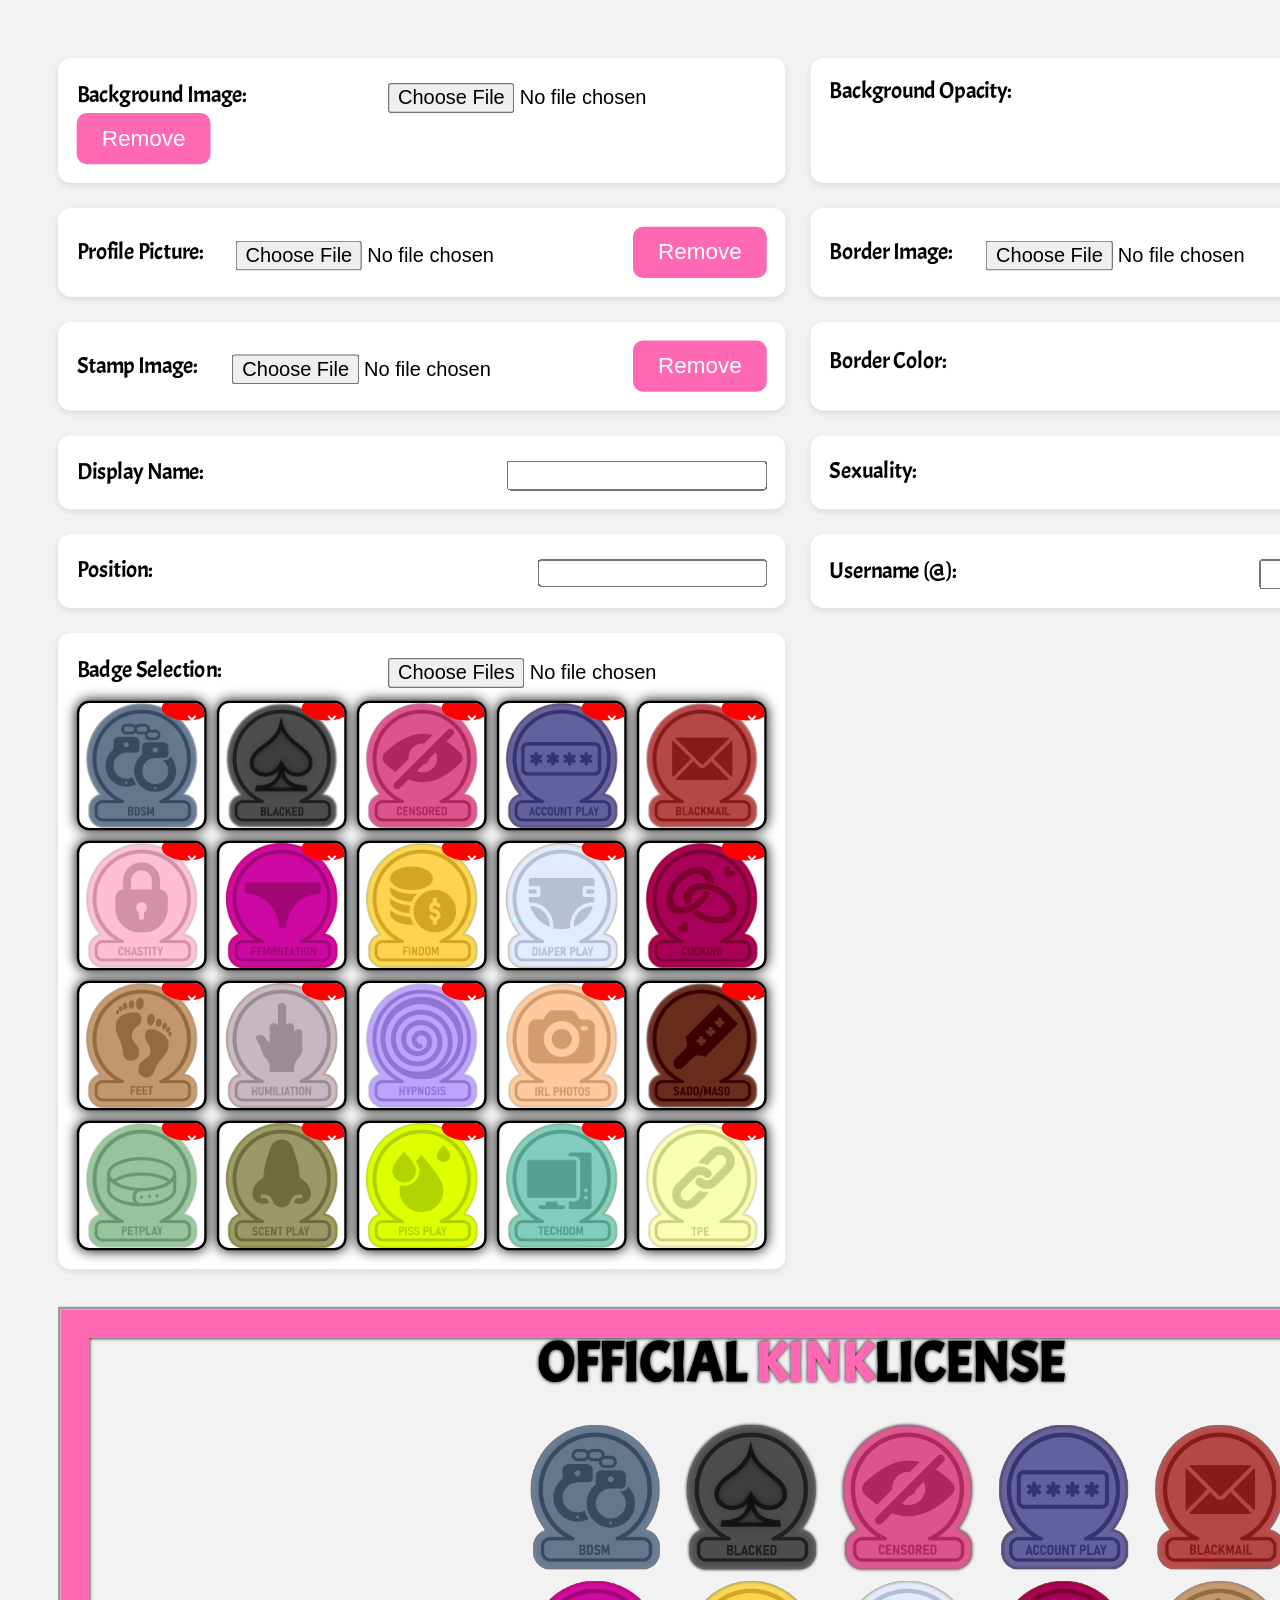
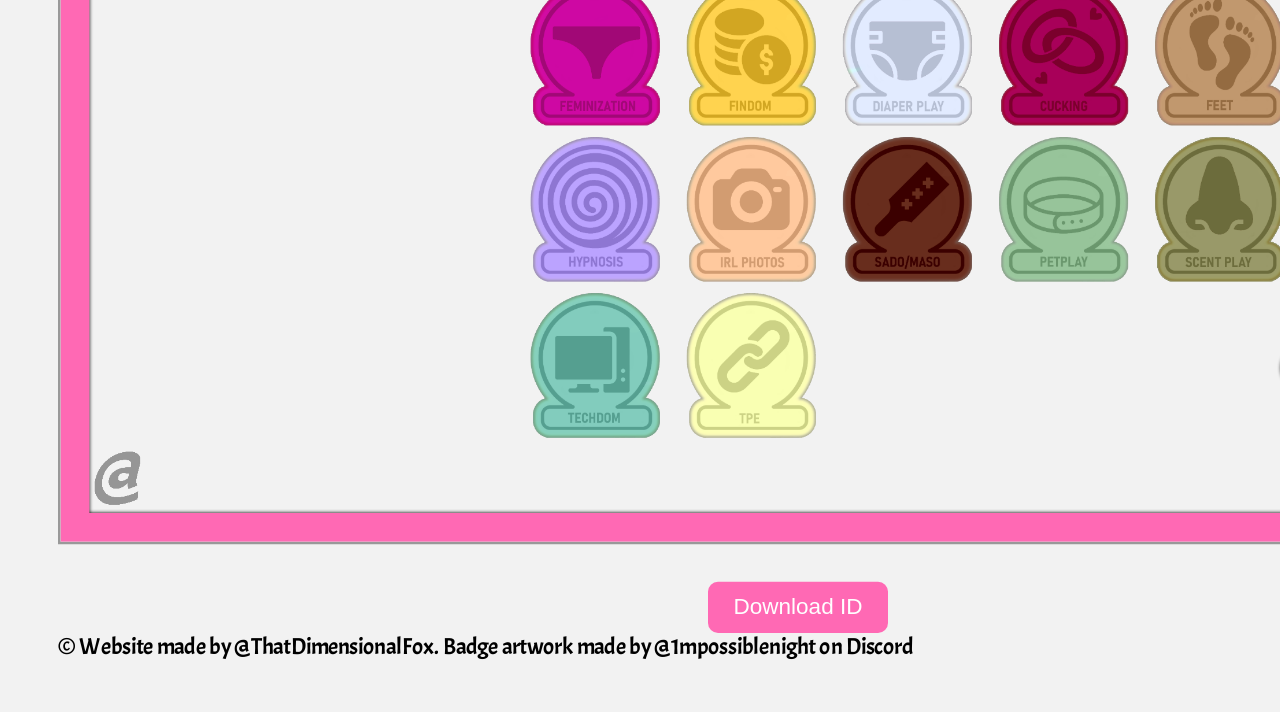
==== Kink ID/website.html @ 8a65fcbb "Kink ID added" ====
<!DOCTYPE html>
<html lang="en">
<head>
  <meta charset="UTF-8">
  <title>Kink ID Generator</title>
  <link href="https://fonts.googleapis.com/css2?family=Acme&display=swap" rel="stylesheet">
  <style>
    :root {
      --button-color: #ff69b4;
      --button-hover-color: #ff4fa6;
    }

    body {
      font-family: 'Acme', sans-serif;
      background: #f2f2f2;
      padding: 40px;
      font-size: 18px;
      transform: scale(1.25);
      transform-origin: top left;
    }

    .controls {
      display: grid;
      grid-template-columns: 1fr 1fr;
      gap: 20px;
      max-width: 1400px;
      margin-bottom: 30px;
    }

    .control-group {
      background: #ffffff;
      padding: 15px;
      border-radius: 10px;
      box-shadow: 0 2px 5px rgba(0,0,0,0.1);
    }

    .control-group label {
      display: flex;
      align-items: center;
      justify-content: space-between;
      flex-wrap: wrap;
    }

    input[type="file"],
    input[type="color"],
    input[type="text"],
    input[type="range"] {
      margin-left: 10px;
      font-size: 16px;
      margin-top: 5px;
    }

    .badge-preview-container {
      display: flex;
      flex-wrap: wrap;
      max-width: 1200px;
      gap: 8px;
      margin-top: 10px;
    }

    .badge-thumb {
      width: 100px;
      height: 100px;
      position: relative;
      border: 2px solid transparent;
      border-radius: 10px;
      overflow: hidden;
      cursor: pointer;
      transition: 0.2s;
      box-shadow: 0 2px 5px rgba(0,0,0,0.2);
    }

    .badge-thumb.selected {
      border-color: #000000;
      box-shadow: 0 0 10px #000000;
    }

    .badge-thumb.inactive {
      opacity: 0.3;
      filter: grayscale(100%);
    }

    .badge-thumb.dragging {
      opacity: 0.6;
      transform: scale(1.05);
      z-index: 999;
    }

    .badge-thumb img {
      width: 100%;
      height: 100%;
      object-fit: contain;
    }

    .remove-badge {
      position: absolute;
      top: -6px;
      right: -6px;
      background: red;
      color: white;
      border: none;
      border-radius: 50%;
      width: 20px;
      height: 20px;
      font-weight: bold;
      font-size: 14px;
      line-height: 18px;
      text-align: center;
      cursor: pointer;
      z-index: 2;
    }

    #idCanvas {
      border: 2px solid #999;
      display: block;
      margin: 30px 0;
      width: 100%;
      height: auto;
      max-width: 1280px;
    }

    button {
      font-size: 18px;
      padding: 10px 20px;
      background-color: var(--button-color);
      color: white;
      border: none;
      border-radius: 8px;
      cursor: pointer;
    }

    button:hover {
      background-color: var(--button-hover-color);
    }

    .center {
      text-align: center;
    }
  </style>
</head>
<body>
  <!-- Controls Section -->
  <div class="controls">
    <div class="control-group">
      <label>Background Image: <input type="file" id="bgInput" accept="image/*">
        <button class="remove-btn" onclick="removeImage('bgInput')">Remove</button>
      </label>
    </div>

    <div class="control-group">
      <label>Background Opacity:
        <input type="range" id="bgOpacity" min="0" max="1" step="0.01" value="0.25">
      </label>
    </div>

    <div class="control-group">
      <label>Profile Picture: <input type="file" id="pfpInput" accept="image/*">
        <button class="remove-btn" onclick="removeImage('pfpInput')">Remove</button>
      </label>
    </div>

    <div class="control-group">
      <label>Border Image: <input type="file" id="borderInput" accept="image/*">
        <button class="remove-btn" onclick="removeImage('borderInput')">Remove</button>
      </label>
    </div>

    <div class="control-group">
      <label>Stamp Image: <input type="file" id="stampInput" accept="image/*">
        <button class="remove-btn" onclick="removeImage('stampInput')">Remove</button>
      </label>
    </div>

    <div class="control-group">
      <label>Border Color: <input type="color" id="solidBorderColor" value="#ff69b4"></label>
    </div>

    <div class="control-group">
      <label>Display Name: <input type="text" id="displayName"></label>
    </div>

    <div class="control-group">
      <label>Sexuality: <input type="text" id="sexuality" style="font-size: 14px;"></label>
    </div>

    <div class="control-group">
      <label>Position: <input type="text" id="position" style="font-size: 14px;"></label>
    </div>

    <div class="control-group">
      <label>Username (@): <input type="text" id="username"></label>
    </div>

    <div class="control-group">
      <label>Badge Selection:<br>
        <input type="file" id="badgeInput" accept="image/*" multiple>
      </label>
      <div class="badge-preview-container" id="badgePreview"></div>
    </div>
  </div>

  <!-- Canvas Section -->
  <div id="canvasSection">
    <canvas id="idCanvas" width="2560" height="1440"></canvas>
    <div class="center">
      <button onclick="downloadID()">Download ID</button>
    </div>
  </div>

  <!-- Script Section -->
  <footer class="text-center p-4 text-sm text-[var(--text-lightest)] mt-10">
    &copy; Website made by @ThatDimensionalFox. Badge artwork made by @1mpossiblenight on Discord
  </footer>

  <script>
    const badgePreview = document.getElementById("badgePreview");
    let selectedBadges = [];

    const defaultBadgeNames = [
      "Account_Play.png", "BDSM.png", "BLACKED.png", "Blackmail.png", "Censored.png", 
      "Chastity.png", "Cucking.png", "Diaper_Play.png", "Feet.png", "Feminization.png", 
      "Findom.png", "Humiliation.png", "Hypnosis.png", "IRL_Photos.png", "Petplay.png", 
      "Piss_Play.png", "SadoMaso.png", "Scent_Play.png", "Techdom.png", "TPE.png"
    ];

    window.onload = function () {
      const defaultBg = new Image();
      defaultBg.src = "images/background.png";
      defaultBg.onload = () => {
        document.getElementById("bgInput").dataset.default = defaultBg.src;
        renderID();
      };

      const defaultStamp = new Image();
      defaultStamp.src = "images/verifiedcutie.png";
      defaultStamp.onload = () => {
        document.getElementById("stampInput").dataset.default = defaultStamp.src;
        renderID();
      };

      defaultBadgeNames.forEach(name => {
        const img = new Image();
        img.onload = () => {
          selectedBadges.push({ src: img.src, visible: true });
          renderBadgeThumbnails();
          renderID();
        };
        img.src = `images/${name}`;
      });
    };

    document.getElementById("badgeInput").addEventListener("change", function(e) {
      [...e.target.files].forEach((file) => {
        const reader = new FileReader();
        reader.onload = function(evt) {
          selectedBadges.push({ src: evt.target.result, visible: true });
          renderBadgeThumbnails();
          renderID();
        }
        reader.readAsDataURL(file);
      });
    });

    function renderBadgeThumbnails() {
      badgePreview.innerHTML = "";
      selectedBadges.forEach((badge, index) => {
        const div = document.createElement("div");
        div.className = `badge-thumb ${badge.visible ? "selected" : "inactive"}`;
        div.setAttribute("draggable", true);

        const img = document.createElement("img");
        img.src = badge.src;

        div.onclick = () => {
          badge.visible = !badge.visible;
          renderBadgeThumbnails();
          renderID();
        };

        const removeBtn = document.createElement("button");
        removeBtn.className = "remove-badge";
        removeBtn.textContent = "×";
        removeBtn.onclick = (e) => {
          e.stopPropagation();
          selectedBadges.splice(index, 1);
          renderBadgeThumbnails();
          renderID();
        };

        div.addEventListener("dragstart", e => {
          e.dataTransfer.setData("badgeIndex", index);
          div.classList.add("dragging");
        });

        div.addEventListener("dragend", () => {
          div.classList.remove("dragging");
        });

        div.addEventListener("dragover", e => e.preventDefault());

        div.addEventListener("drop", e => {
          e.preventDefault();
          const fromIndex = parseInt(e.dataTransfer.getData("badgeIndex"));
          const toIndex = index;
          const dragged = selectedBadges.splice(fromIndex, 1)[0];
          selectedBadges.splice(toIndex, 0, dragged);
          renderBadgeThumbnails();
          renderID();
        });

        div.appendChild(removeBtn);
        div.appendChild(img);
        badgePreview.appendChild(div);
      });
    }

    function removeImage(inputId) {
      const input = document.getElementById(inputId);
      input.value = '';
      renderID();
    }

    ["bgInput", "pfpInput", "borderInput", "stampInput", "displayName", "username", "solidBorderColor", "bgOpacity", "sexuality", "position"].forEach(id => {
      document.getElementById(id).addEventListener("input", renderID);
      document.getElementById(id).addEventListener("change", renderID);
    });

    const canvas = document.getElementById("idCanvas");
    const ctx = canvas.getContext("2d");

    function renderID() {
      ctx.clearRect(0, 0, canvas.width, canvas.height);

      const drawImageFromInput = (inputId, callback) => {
        const fileInput = document.getElementById(inputId);
        if (fileInput.files[0]) {
          const img = new Image();
          img.onload = () => callback(img);
          img.src = URL.createObjectURL(fileInput.files[0]);
        } else if (fileInput.dataset.default) {
          const img = new Image();
          img.onload = () => callback(img);
          img.src = fileInput.dataset.default;
        } else {
          callback(null);
        }
      };

      drawImageFromInput("bgInput", bg => {
        if (bg) {
          const opacity = parseFloat(document.getElementById("bgOpacity").value || "1");
          ctx.save();
          ctx.globalAlpha = opacity;
          ctx.drawImage(bg, 0, 0, canvas.width, canvas.height);
          ctx.restore();
          ctx.globalAlpha = 1;
        }

        const x = canvas.width / 2;
        const y = 125;
        ctx.font = "bold 96px Acme";
        ctx.textAlign = "center";
        ctx.shadowColor = "#000";
        ctx.shadowBlur = 6;

        const fullText = "OFFICIAL KINK LICENSE";
        const kinkStart = fullText.indexOf("KINK");
        const before = fullText.substring(0, kinkStart);
        const kink = "KINK";
        const after = fullText.substring(kinkStart + 5);

        const beforeWidth = ctx.measureText(before).width;
        const kinkWidth = ctx.measureText(kink).width;
        const afterWidth = ctx.measureText(after).width;
        const startX = x - (beforeWidth + kinkWidth + afterWidth) / 2;

        ctx.fillStyle = "black";
        ctx.fillText(before, startX + beforeWidth / 2, y);
        ctx.fillStyle = "#ff69b4";
        ctx.fillText(kink, startX + beforeWidth + kinkWidth / 2, y);
        ctx.fillStyle = "black";
        ctx.fillText(after, startX + beforeWidth + kinkWidth + afterWidth / 2, y);

        drawImageFromInput("pfpInput", pfp => {
          if (pfp) {
            const profilePicX = 160;
            const profilePicY = 300;
            const profilePicSize = 500;
            ctx.save();
            ctx.beginPath();
            ctx.arc(profilePicX + profilePicSize / 2, profilePicY + profilePicSize / 2, profilePicSize / 2, 0, Math.PI * 2);
            ctx.closePath();
            ctx.clip();
            ctx.drawImage(pfp, profilePicX, profilePicY, profilePicSize, profilePicSize);
            ctx.restore();

            ctx.beginPath();
            ctx.arc(profilePicX + profilePicSize / 2, profilePicY + profilePicSize / 2, profilePicSize / 2, 0, Math.PI * 2);
            ctx.strokeStyle = document.getElementById("solidBorderColor").value;
            ctx.lineWidth = 10;
            ctx.stroke();

            ctx.font = "bold 121.79px Acme";
            ctx.fillStyle = "black";
            ctx.textAlign = "center";
            ctx.shadowBlur = 0;

            const displayNameX = profilePicX + profilePicSize / 2;
            const displayNameY = profilePicY + profilePicSize + 125;
            const sexualityY = displayNameY + 80;
            const positionY = sexualityY + 80;

            ctx.fillText(document.getElementById("displayName").value, displayNameX, displayNameY);
            ctx.font = "bold 80px Acme";
            ctx.fillText(document.getElementById("sexuality").value, displayNameX, sexualityY);
            ctx.fillText(document.getElementById("position").value, displayNameX, positionY);
          }

          drawImageFromInput("stampInput", stamp => {
            if (stamp) {
              const size = 450;
              const x = canvas.width - size;
              const y = canvas.height - size;
              ctx.drawImage(stamp, x, y, size, size);
            }

            drawImageFromInput("borderInput", border => {
              if (border) {
                ctx.drawImage(border, 0, 0, canvas.width, canvas.height);
              } else {
                ctx.strokeStyle = document.getElementById("solidBorderColor").value;
                ctx.lineWidth = 100;
                ctx.strokeRect(0, 0, canvas.width, canvas.height);
              }

              ctx.font = "italic 121.79px Acme";
              ctx.fillStyle = "rgba(150,150,150,1)";
              ctx.textAlign = "left";
              ctx.shadowBlur = 0;
              ctx.fillText("@" + document.getElementById("username").value, 50, canvas.height - 80);

              const badgeSize = 250;
              selectedBadges.filter(b => b.visible).slice(0, 20).forEach((badge, i) => {
                const img = new Image();
                img.onload = () => {
                  const row = Math.floor(i / 6);
                  const col = i % 6;
                  const x = 800 + col * (badgeSize + 20);
                  const y = 200 + row * (badgeSize + 20);
                  ctx.drawImage(img, x, y, badgeSize, badgeSize);
                };
                img.src = badge.src;
              });
            });
          });
        });
      });
    }

    function downloadID() {
      const link = document.createElement("a");
      link.download = "kink-id.png";
      link.href = canvas.toDataURL("image/png");
      link.click();
    }
  </script>
</body>
</html>
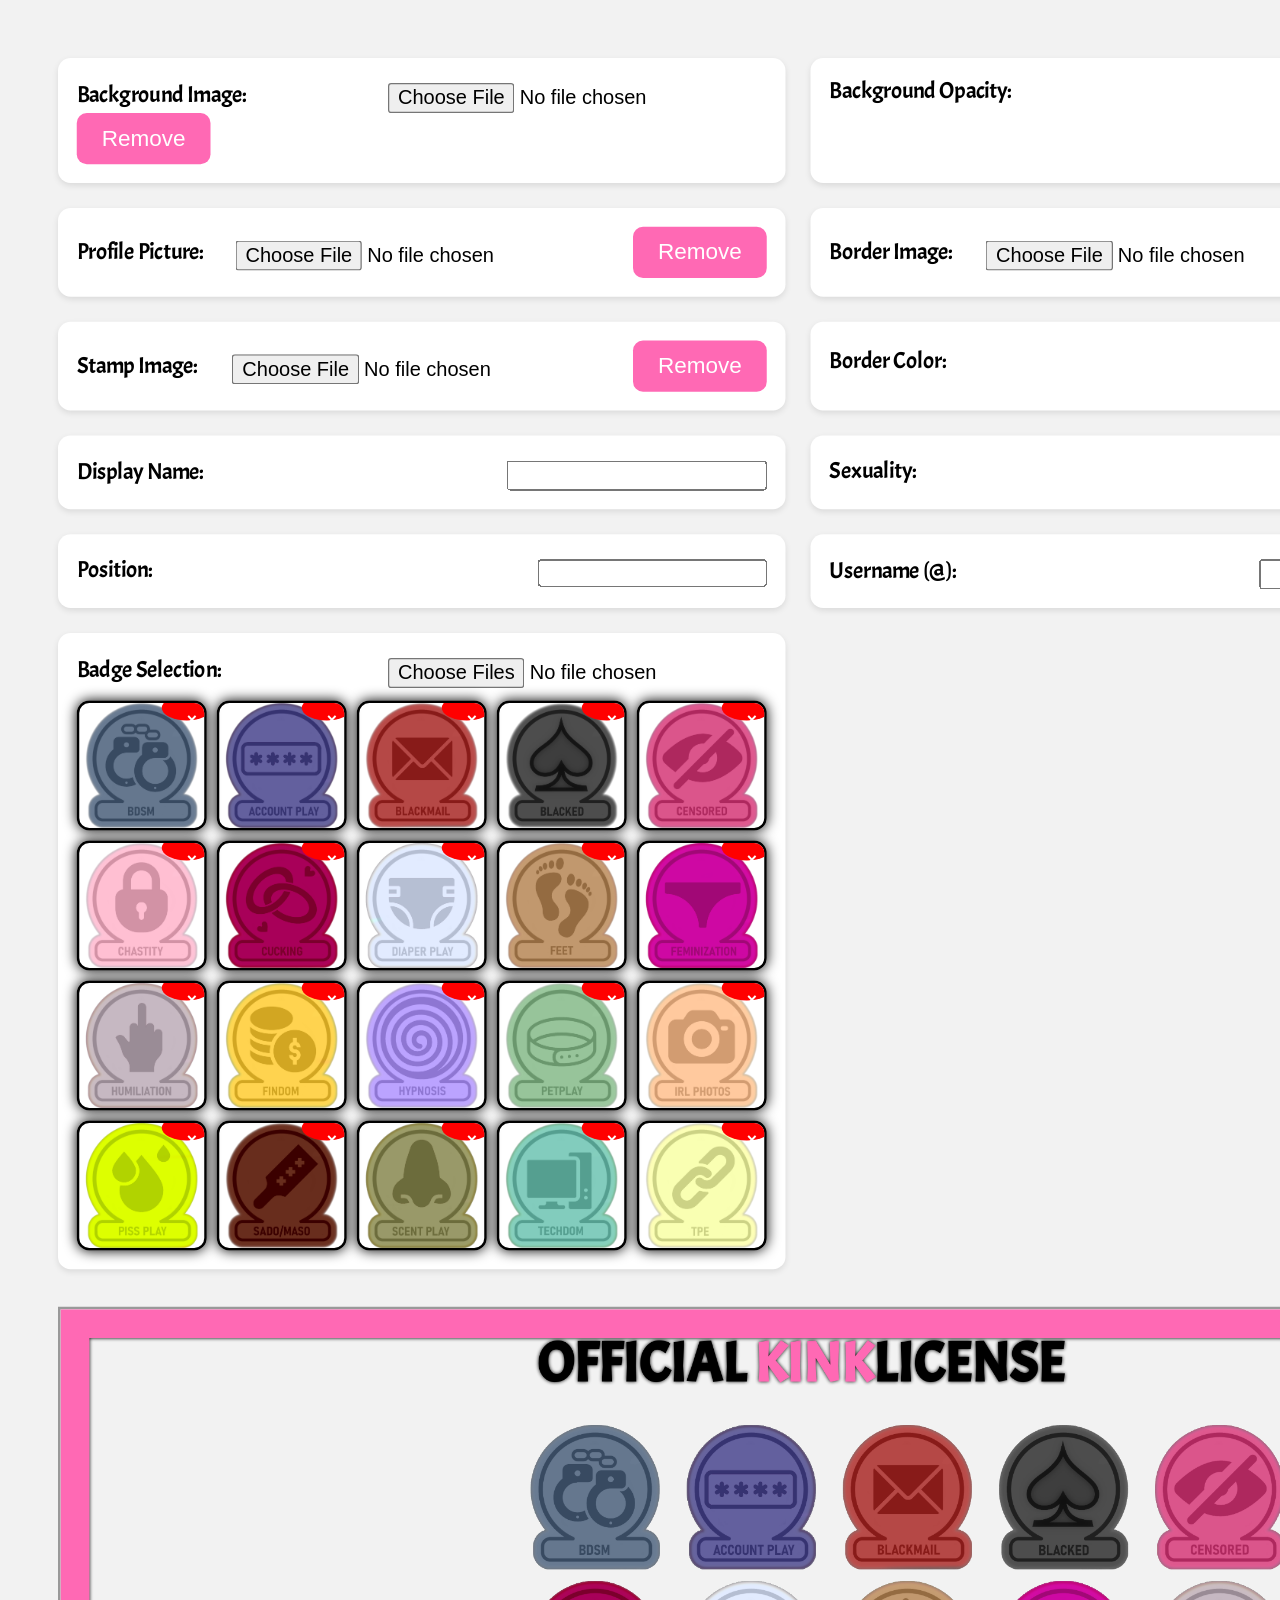
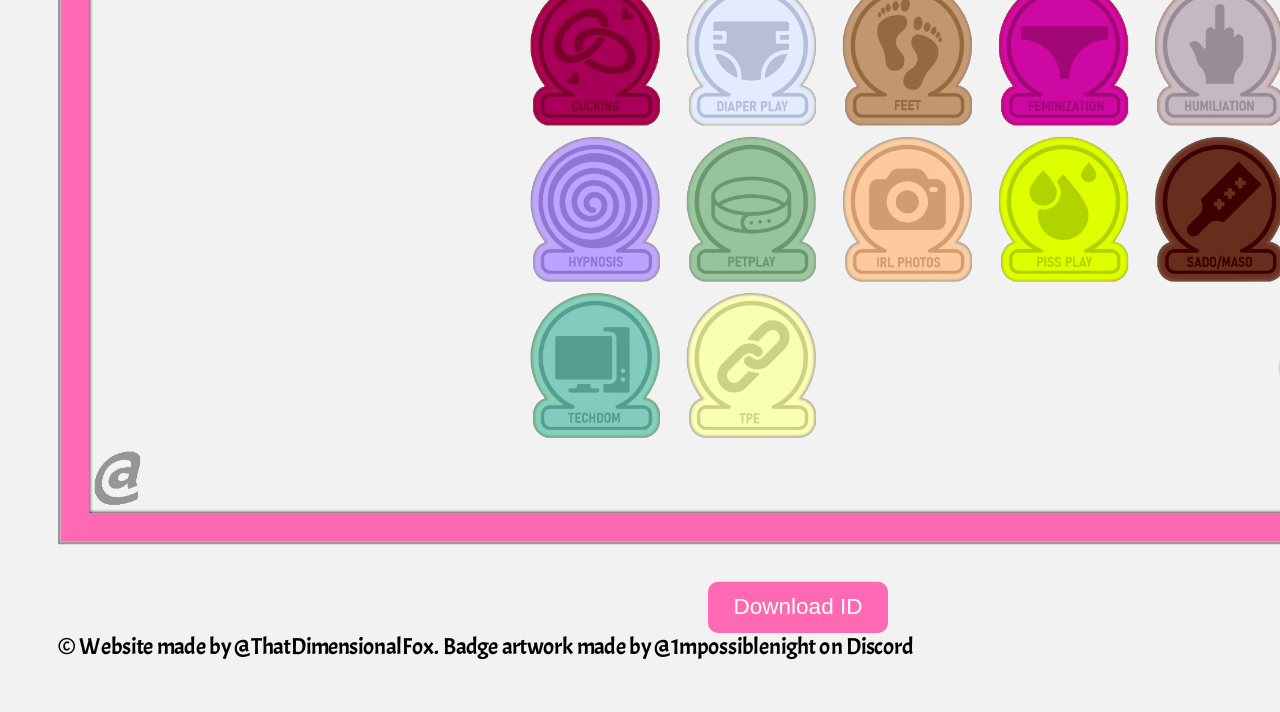
==== commit e29b9f77: "Update website.html" ====
--- a/Kink ID/website.html
+++ b/Kink ID/website.html
@@ -351,6 +351,8 @@
           const opacity = parseFloat(document.getElementById("bgOpacity").value || "1");
           ctx.save();
           ctx.globalAlpha = opacity;
+          ctx.fillStyle = "#ffffff"; // or your preferred solid background color
+          ctx.fillRect(0, 0, canvas.width, canvas.height);          
           ctx.drawImage(bg, 0, 0, canvas.width, canvas.height);
           ctx.restore();
           ctx.globalAlpha = 1;
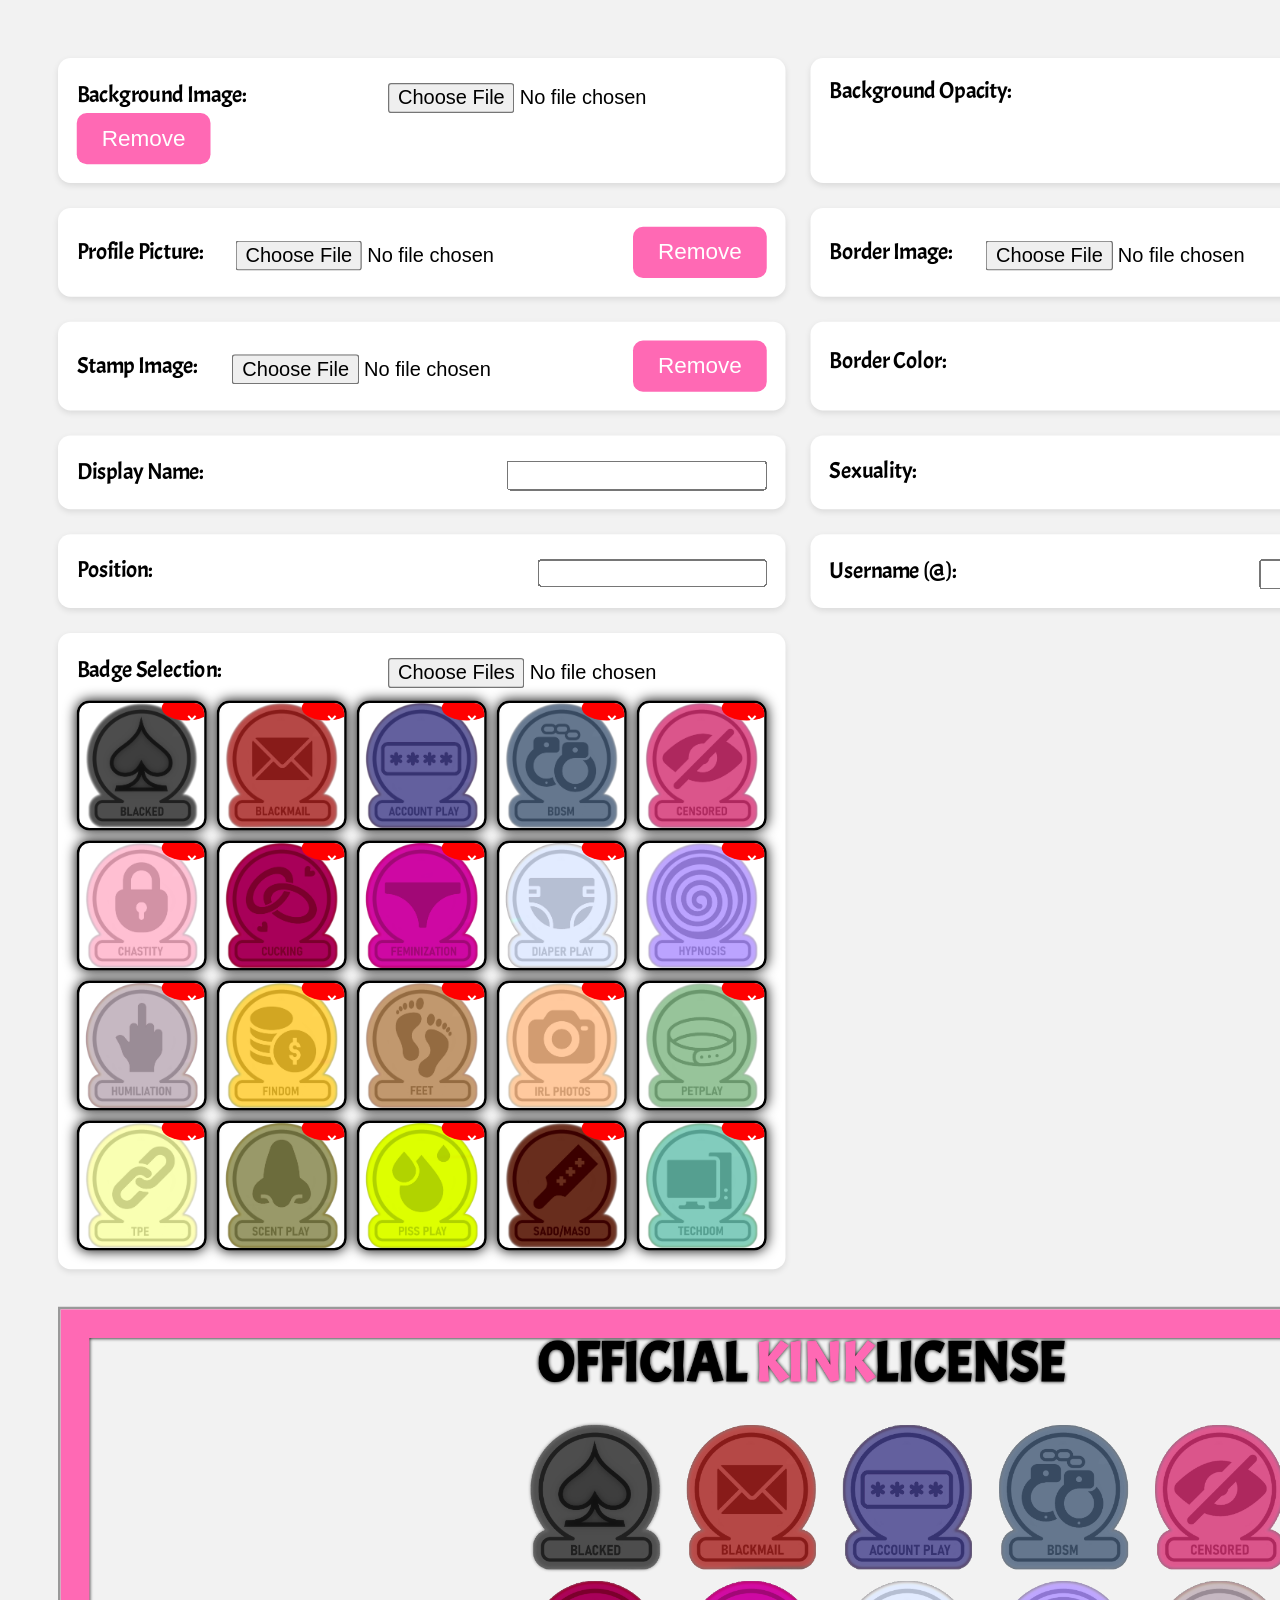
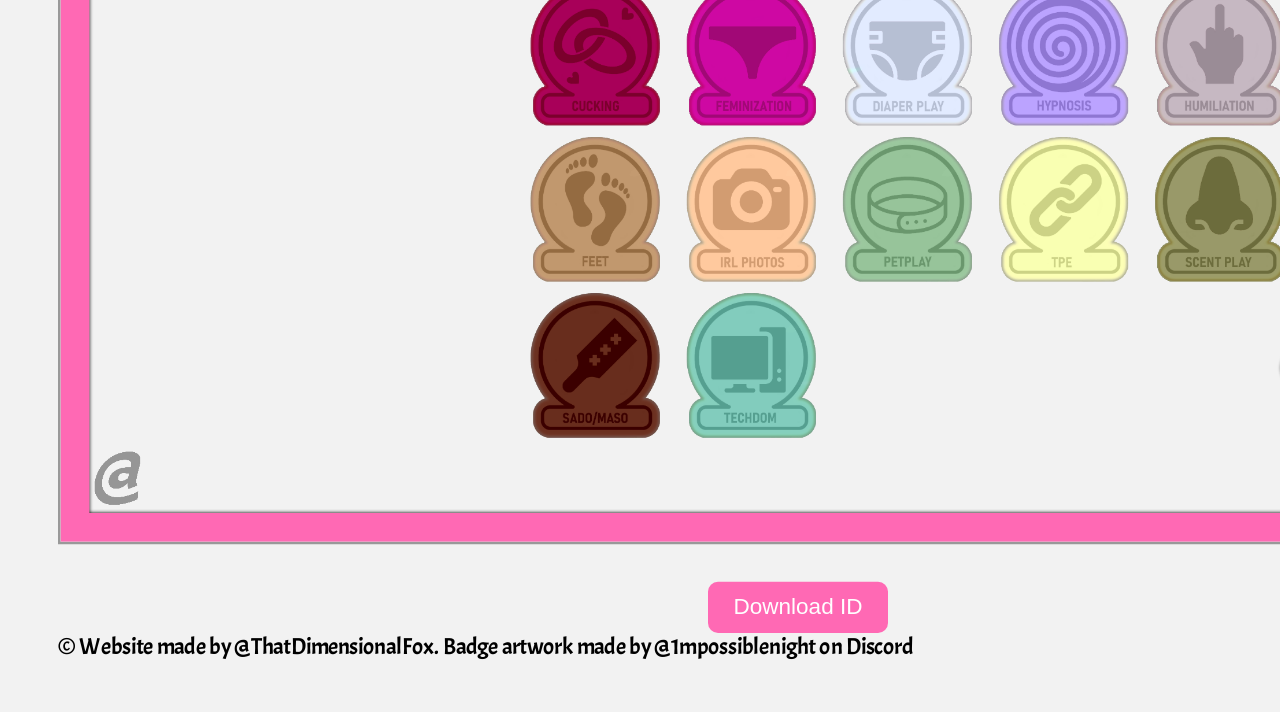
==== commit 50f27f8f: "Update website.html" ====
--- a/Kink ID/website.html
+++ b/Kink ID/website.html
@@ -349,15 +349,20 @@
       drawImageFromInput("bgInput", bg => {
         if (bg) {
           const opacity = parseFloat(document.getElementById("bgOpacity").value || "1");
+
+          // Step 1: Always fill solid white base first
+          ctx.fillStyle = '#ffffff';
+          ctx.fillRect(0, 0, canvas.width, canvas.height);
+
+          // Step 2: Draw background image with specified opacity
           ctx.save();
           ctx.globalAlpha = opacity;
-          ctx.fillStyle = "#ffffff"; // or your preferred solid background color
-          ctx.fillRect(0, 0, canvas.width, canvas.height);          
           ctx.drawImage(bg, 0, 0, canvas.width, canvas.height);
           ctx.restore();
+
+          // Step 3: Reset alpha (just in case)
           ctx.globalAlpha = 1;
         }
-
         const x = canvas.width / 2;
         const y = 125;
         ctx.font = "bold 96px Acme";
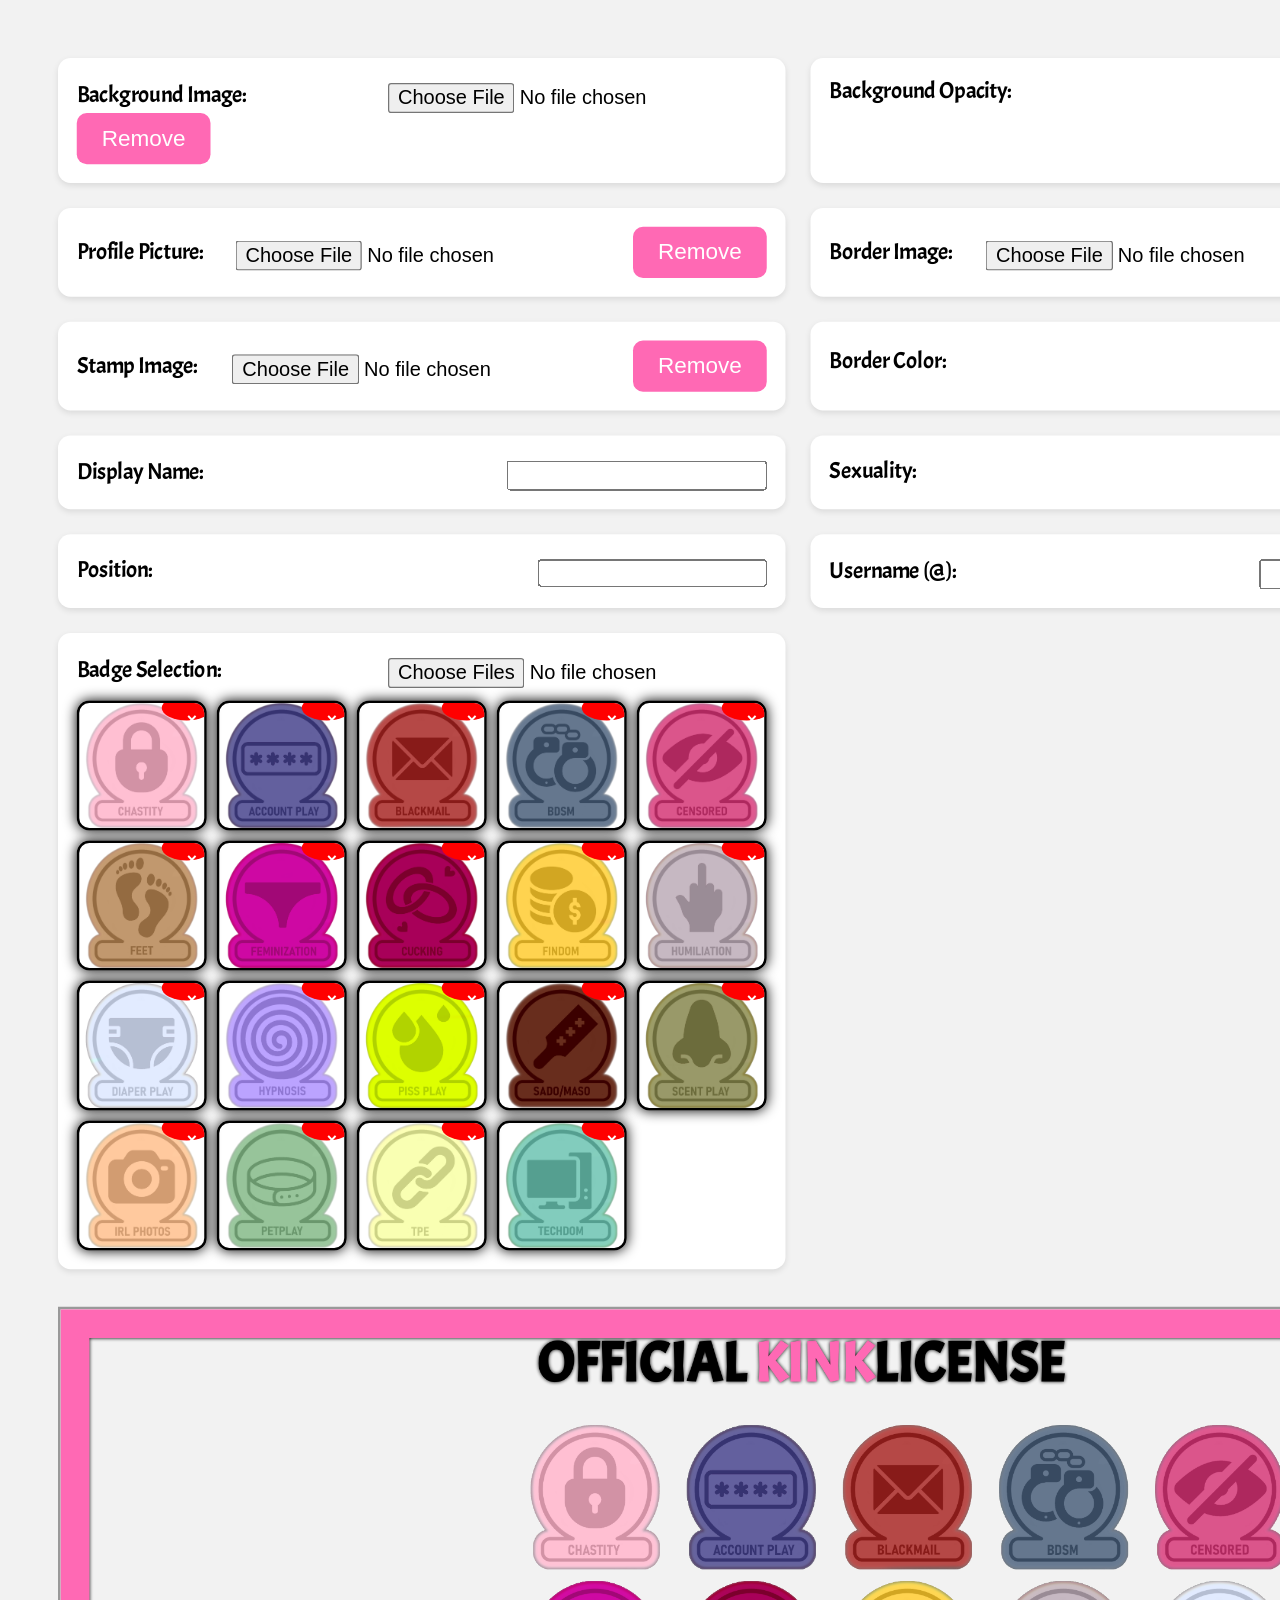
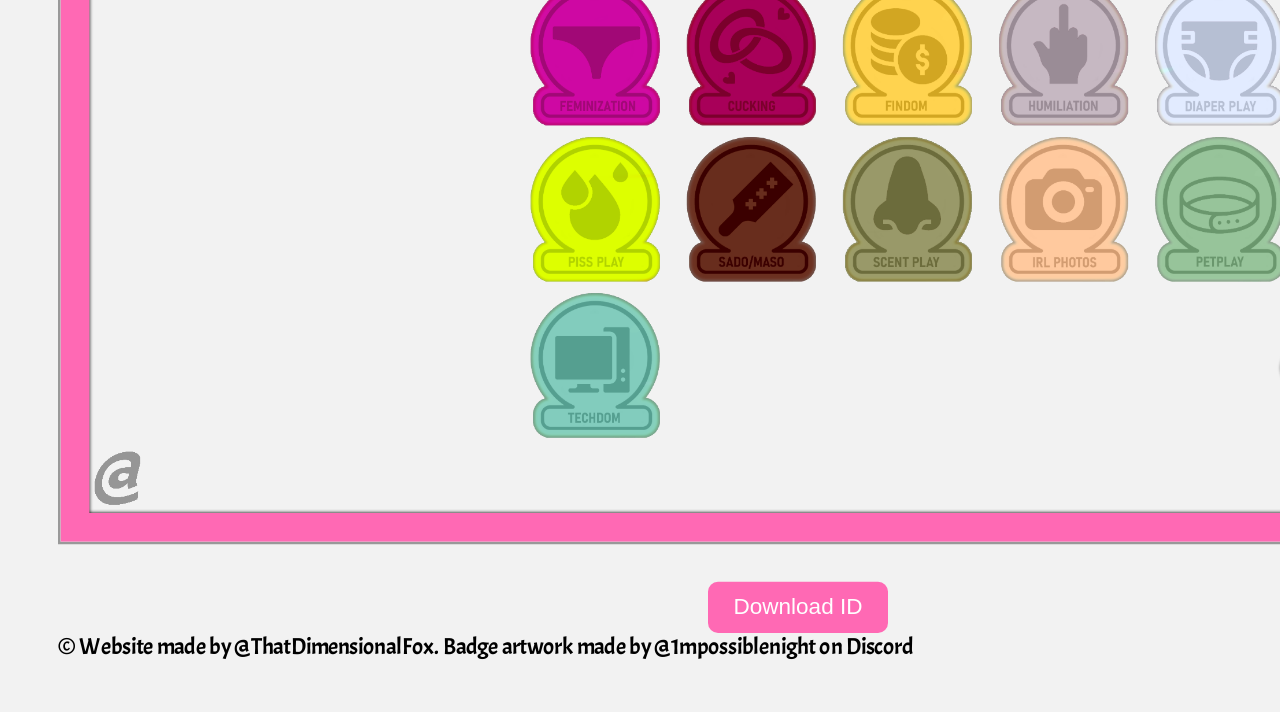
==== commit e5ed092f: "Update website.html" ====
--- a/Kink ID/website.html
+++ b/Kink ID/website.html
@@ -217,10 +217,12 @@
     let selectedBadges = [];
 
     const defaultBadgeNames = [
-      "Account_Play.png", "BDSM.png", "BLACKED.png", "Blackmail.png", "Censored.png", 
+      "Account_Play.png", "BDSM.png", "Raceplay.png", "Blackmail.png", "Censored.png", 
       "Chastity.png", "Cucking.png", "Diaper_Play.png", "Feet.png", "Feminization.png", 
       "Findom.png", "Humiliation.png", "Hypnosis.png", "IRL_Photos.png", "Petplay.png", 
-      "Piss_Play.png", "SadoMaso.png", "Scent_Play.png", "Techdom.png", "TPE.png"
+      "Piss_Play.png", "SadoMaso.png", "Scent_Play.png", "Techdom.png", "TPE.png", 
+      "WombTat.png", "Vore.png", "TF.png", "Somno.png", "Overstim.png", "MILF.png", 
+      "Facesitting.png", "Breathplay.png"
     ];
 
     window.onload = function () {
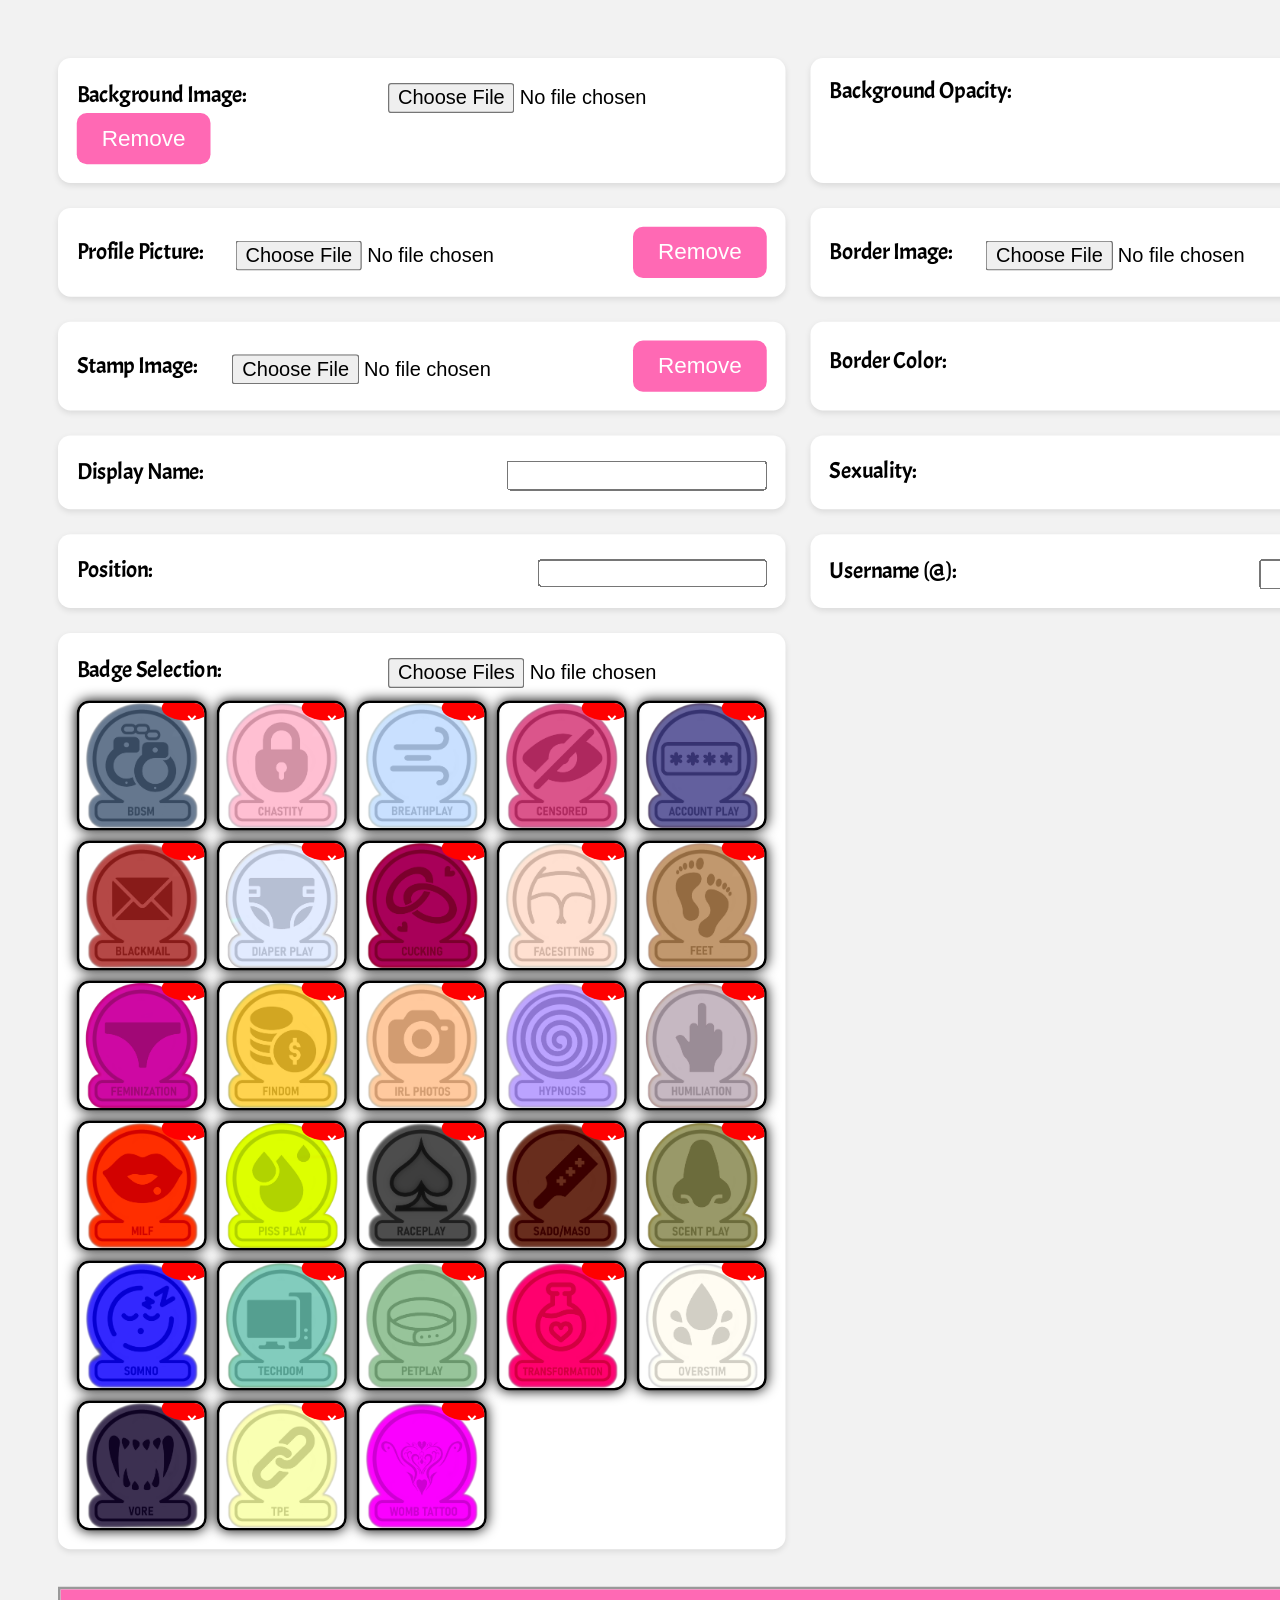
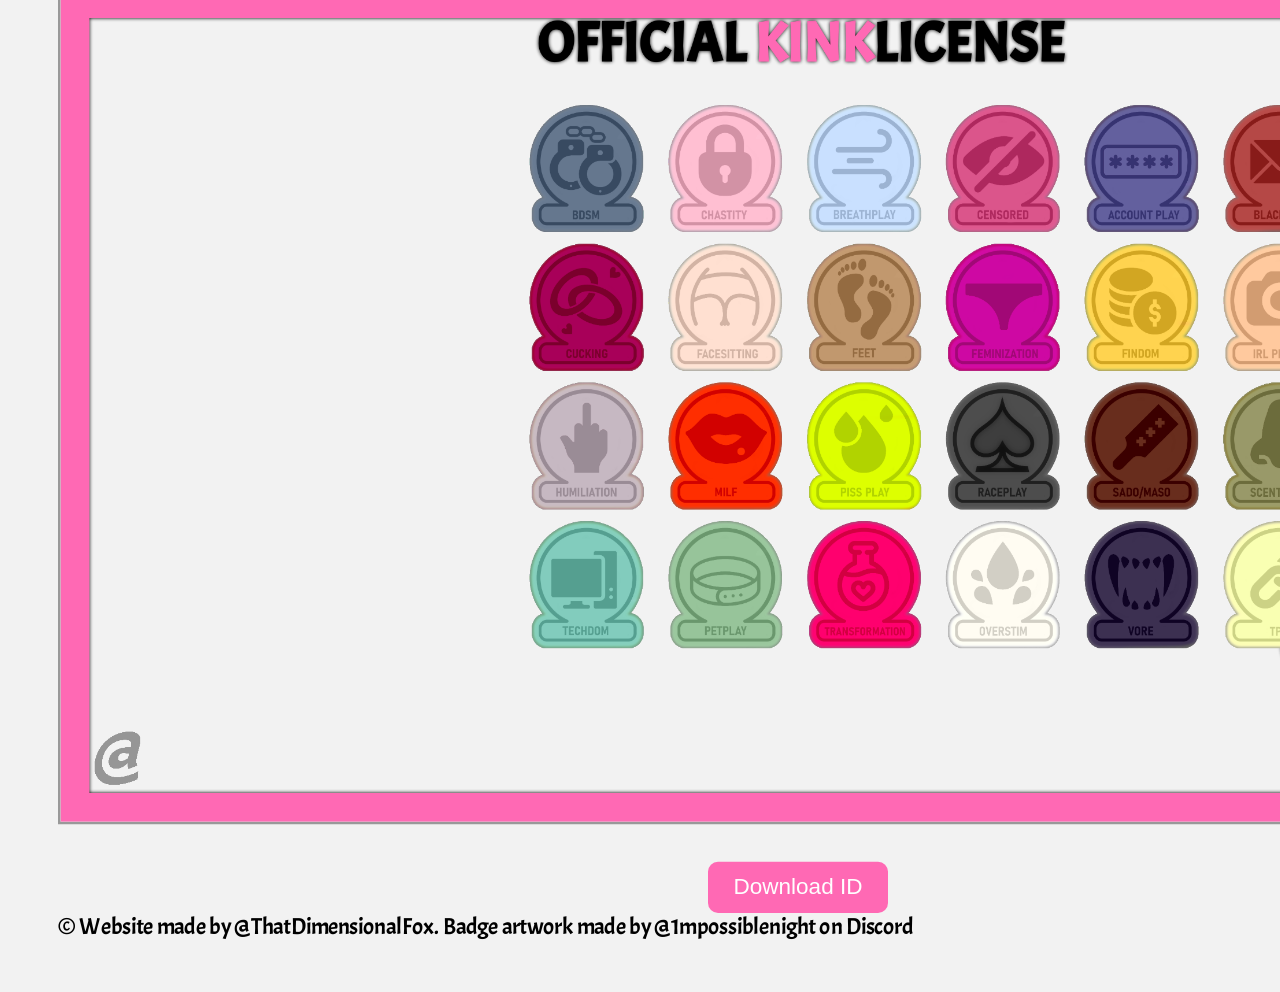
==== commit 52173718: "Update website.html" ====
--- a/Kink ID/website.html
+++ b/Kink ID/website.html
@@ -215,14 +215,16 @@
   <script>
     const badgePreview = document.getElementById("badgePreview");
     let selectedBadges = [];
+    const MAX_BADGES = 35;
+    const MAX_BADGES_PER_ROW = 7;
 
     const defaultBadgeNames = [
-      "Account_Play.png", "BDSM.png", "Raceplay.png", "Blackmail.png", "Censored.png", 
-      "Chastity.png", "Cucking.png", "Diaper_Play.png", "Feet.png", "Feminization.png", 
-      "Findom.png", "Humiliation.png", "Hypnosis.png", "IRL_Photos.png", "Petplay.png", 
-      "Piss_Play.png", "SadoMaso.png", "Scent_Play.png", "Techdom.png", "TPE.png", 
-      "WombTat.png", "Vore.png", "TF.png", "Somno.png", "Overstim.png", "MILF.png", 
-      "Facesitting.png", "Breathplay.png"
+      "Account_Play.png", "BDSM.png", "Blackmail.png", "Breathplay.png", "Censored.png", 
+      "Chastity.png", "Cucking.png", "Diaper_Play.png", "Facesitting.png", "Feet.png", 
+      "Feminization.png", "Findom.png", "Humiliation.png", "Hypnosis.png", "IRL_Photos.png", 
+      "MILF.png", "Overstim.png", "Petplay.png", "Piss_Play.png", "Raceplay.png", 
+      "SadoMaso.png", "Scent_Play.png", "Somno.png", "Techdom.png", "TF.png", 
+      "TPE.png", "Vore.png", "WombTat.png"
     ];
 
     window.onload = function () {
@@ -448,12 +450,12 @@
               ctx.shadowBlur = 0;
               ctx.fillText("@" + document.getElementById("username").value, 50, canvas.height - 80);
 
-              const badgeSize = 250;
-              selectedBadges.filter(b => b.visible).slice(0, 20).forEach((badge, i) => {
+              const badgeSize = 220;
+              selectedBadges.filter(b => b.visible).slice(0, MAX_BADGES).forEach((badge, i) => {
                 const img = new Image();
                 img.onload = () => {
-                  const row = Math.floor(i / 6);
-                  const col = i % 6;
+                  const row = Math.floor(i / MAX_BADGES_PER_ROW);
+                  const col = i % MAX_BADGES_PER_ROW;
                   const x = 800 + col * (badgeSize + 20);
                   const y = 200 + row * (badgeSize + 20);
                   ctx.drawImage(img, x, y, badgeSize, badgeSize);
